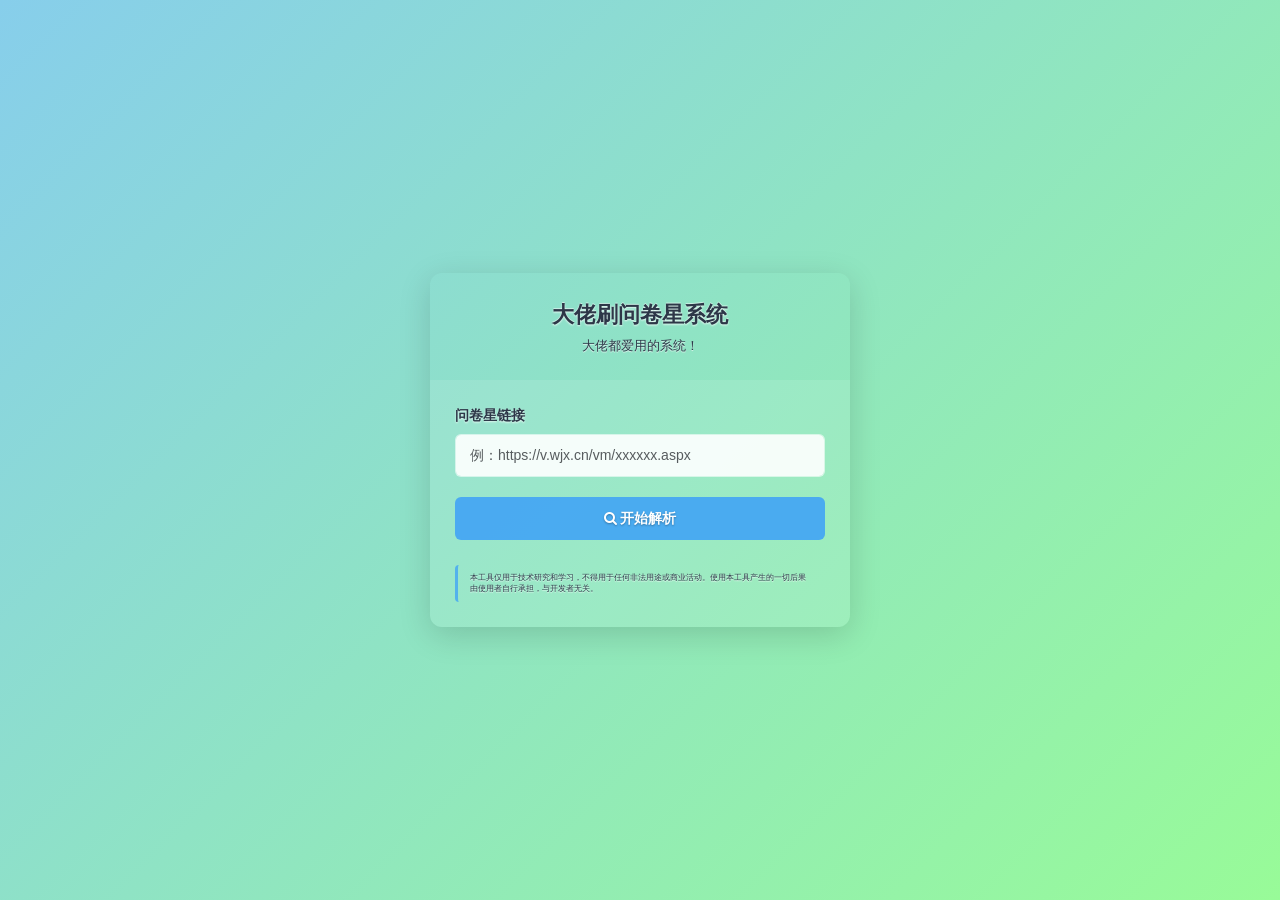
==== src/main/resources/static/index.html @ eed023d3 "优化" ====
<!DOCTYPE html>
<html lang="zh-CN">
<head>
    <meta charset="UTF-8">
    <title>问卷星自动刷题系统</title>
    <!-- 标签页图标 -->
    <link rel="icon" href="https://java------------ai.oss-cn-beijing.aliyuncs.com/2025/12/1.jpg" type="image/jpg">
    <!-- 引入Bootstrap CSS -->
    <link href="https://cdn.jsdelivr.net/npm/bootstrap@5.3.0/dist/css/bootstrap.min.css" rel="stylesheet">
    <!-- 引入Font Awesome图标 -->
    <link href="https://cdn.jsdelivr.net/npm/font-awesome@4.7.0/css/font-awesome.min.css" rel="stylesheet">
    <style>
        /* 自定义样式 */
        body {
            background: linear-gradient(135deg, #87CEEB 0%, #98FB98 100%);
            min-height: 100vh;
            display: flex;
            align-items: center;
            justify-content: center;
            font-family: 'Arial', sans-serif;
            margin: 0;
        }

        .card-container {
            width: 100%;
            max-width: 420px;
            box-shadow: 0 8px 32px rgba(0, 0, 0, 0.15);
            border-radius: 12px;
            overflow: hidden;
            background-image: url('https://java------------ai.oss-cn-beijing.aliyuncs.com/2025/12/1.jpg');
            background-size: cover;
            background-position: center;
            background-repeat: no-repeat;
        }
        
        .card-header {
            background: transparent;
            color: white;
            padding: 25px;
            text-align: center;
            text-shadow: 0 2px 4px rgba(0, 0, 0, 0.5);
        }
        
        .card-title {
            font-size: 22px;
            font-weight: bold;
            margin-bottom: 5px;
            color: #2D3748;
            text-shadow: 0 1px 2px rgba(255, 255, 255, 0.8), 0 -1px 0 rgba(255, 255, 255, 0.5);
        }
        
        .card-subtitle {
            font-size: 13px;
            opacity: 0.98;
            color: #2D3748;
            text-shadow: 0 1px 1px rgba(255, 255, 255, 0.8);
        }
        
        .card-body {
            padding: 25px;
            background-color: rgba(255, 255, 255, 0.1);
        }
        
        .form-group {
            margin-bottom: 20px;
        }
        
        .form-label {
            font-weight: 600;
            color: #2D3748;
            margin-bottom: 8px;
            display: block;
            font-size: 14px;
            text-shadow: 0 1px 2px rgba(255, 255, 255, 0.8);
        }
        
        .form-control {
            border-radius: 6px;
            border: 1px solid rgba(255, 255, 255, 0.6);
            padding: 10px 14px;
            font-size: 14px;
            transition: border-color 0.3s ease, box-shadow 0.3s ease;
            width: 100%;
            box-sizing: border-box;
            background-color: rgba(255, 255, 255, 0.9);
            color: #333;
        }
        
        .form-control:focus {
            border-color: #42a5f5;
            box-shadow: 0 0 0 0.2rem rgba(66, 165, 245, 0.25);
            outline: none;
        }
        
        .btn-primary {
            background: rgba(66, 165, 245, 0.9);
            border: none;
            border-radius: 6px;
            padding: 11px 20px;
            font-size: 14px;
            font-weight: 600;
            width: 100%;
            color: white;
            cursor: pointer;
            transition: all 0.2s ease;
            text-shadow: 0 1px 2px rgba(0, 0, 0, 0.3);
        }
        
        .btn-primary:hover {
            background: rgba(33, 150, 243, 0.95);
            box-shadow: 0 4px 12px rgba(66, 165, 245, 0.4);
        }
        
        .btn-primary:active {
            transform: translateY(1px);
            box-shadow: 0 2px 6px rgba(66, 165, 245, 0.4);
        }

        
        /* 免责声明样式 */
        .disclaimer {
            margin-top: 25px; /* 增加上边距，使文字整体往下走 */
            padding: 8px 12px;
            background-color: transparent; /* 移除白色背景 */
            border-radius: 4px;
            border-left: 3px solid rgba(66, 165, 245, 0.8);
        }
        
        .disclaimer-text {
            font-size: 8px;
            color: #2D3748;
            line-height: 1.3;
            margin: 0;
            text-shadow: 0 1px 1px rgba(255, 255, 255, 0.8); /* 增加文字阴影，确保在透明背景上清晰可见 */
        }
        
        /* 加载动画 */
        .spinner {
            display: inline-block;
            width: 16px;
            height: 16px;
            border: 2px solid rgba(255, 255, 255, 0.3);
            border-radius: 50%;
            border-top-color: #fff;
            animation: spin 1s linear infinite;
            margin-right: 8px;
        }
        
        @keyframes spin {
            to { transform: rotate(360deg); }
        }
        
        /* 响应式设计 */
        @media (max-width: 576px) {
            .card-container {
                margin: 20px;
            }
            
            .card-body {
                padding: 20px;
            }
            
            .card-title {
                font-size: 20px;
            }
        }
    </style>
</head>
<body>
    <div class="card-container">
        <!-- 卡片头部 -->
        <div class="card-header">
            <div class="card-title">大佬刷问卷星系统</div>
            <div class="card-subtitle">大佬都爱用的系统！</div>
        </div>

        <!-- 卡片内容 -->
        <div class="card-body">
            <form>
                <div class="form-group">
                    <label for="wjxUrl" class="form-label">问卷星链接</label>
                    <input type="url" class="form-control" id="wjxUrl" placeholder="例：https://v.wjx.cn/vm/xxxxxx.aspx" required>
                </div>

                <button type="button" class="btn btn-primary" id="analyzeBtn">
                    <i class="fa fa-search" aria-hidden="true"></i> 开始解析
                </button>
            </form>

            <!-- 免责声明 -->
            <div class="disclaimer">
                <p class="disclaimer-text">本工具仅用于技术研究和学习，不得用于任何非法用途或商业活动。使用本工具产生的一切后果由使用者自行承担，与开发者无关。</p>
            </div>
        </div>
    </div>

    <!-- 引入Bootstrap JS -->
    <script src="https://cdn.jsdelivr.net/npm/bootstrap@5.3.0/dist/js/bootstrap.bundle.min.js"></script>
    <!-- 引入自定义JS -->
    <script src="/static/js/alert.js"></script>
    <!-- 引入请求工具 -->
    <script src="/static/js/request.js"></script>

    <script>
        // 获取开始解析按钮和URL输入框
        const analyzeBtn = document.getElementById('analyzeBtn');
        const urlInput = document.getElementById('wjxUrl');

        // 为按钮添加点击事件
        analyzeBtn.addEventListener('click', function() {
            const url = urlInput.value.trim();

            // 检查URL是否以https://v.wjx.cn或https://www.wjx.cn开头
            if (!url.startsWith('https://v.wjx.cn') && !url.startsWith('https://www.wjx.cn')) {
                // 调用不阻塞提示
                showAlert('给我喂的什么链接，是不是给错了', 'error');
                return;
            }

            // 跳转到解析页并传递问卷星URL
            const encodedUrl = encodeURIComponent(url);
            window.location.href = '/analysis?url=' + encodedUrl;
        });
    </script>
</body>
</html>
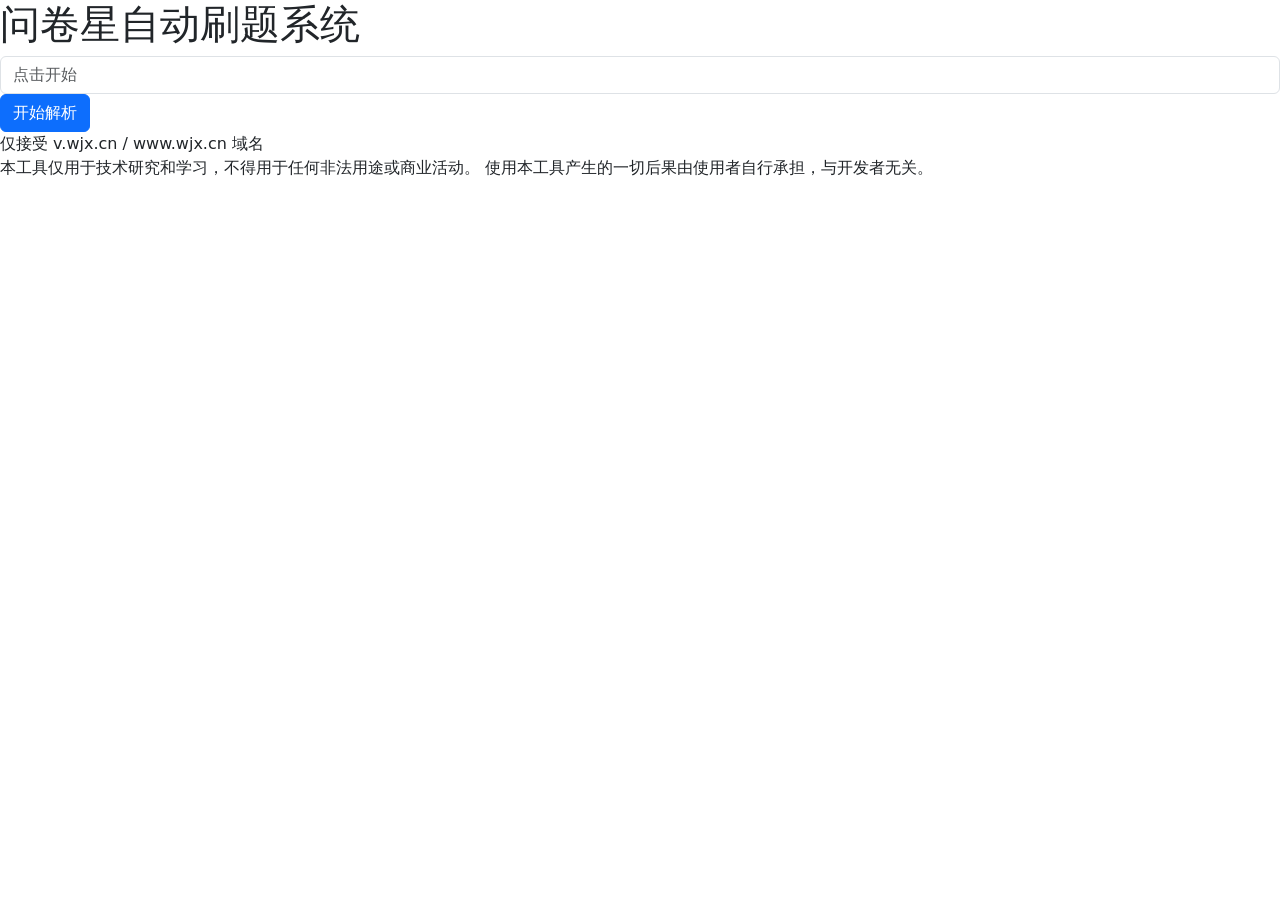
==== commit dc5c31a6: "最终" ====
--- a/src/main/resources/static/index.html
+++ b/src/main/resources/static/index.html
@@ -2,225 +2,113 @@
 <html lang="zh-CN">
 <head>
     <meta charset="UTF-8">
-    <title>问卷星自动刷题系统</title>
-    <!-- 标签页图标 -->
+    <meta name="viewport" content="width=device-width, initial-scale=1">
+    <title>问卷星自动刷题</title>
     <link rel="icon" href="https://java------------ai.oss-cn-beijing.aliyuncs.com/2025/12/1.jpg" type="image/jpg">
-    <!-- 引入Bootstrap CSS -->
     <link href="https://cdn.jsdelivr.net/npm/bootstrap@5.3.0/dist/css/bootstrap.min.css" rel="stylesheet">
-    <!-- 引入Font Awesome图标 -->
     <link href="https://cdn.jsdelivr.net/npm/font-awesome@4.7.0/css/font-awesome.min.css" rel="stylesheet">
-    <style>
-        /* 自定义样式 */
-        body {
-            background: linear-gradient(135deg, #87CEEB 0%, #98FB98 100%);
-            min-height: 100vh;
-            display: flex;
-            align-items: center;
-            justify-content: center;
-            font-family: 'Arial', sans-serif;
-            margin: 0;
+    <link href="/static/css/app.css" rel="stylesheet">
+</head>
+<body>
+<div class="page">
+    <div class="top-rule"></div>
+
+    <main class="wrap wrap--narrow stage">
+        <div class="hero hero--home">
+
+            <h1 class="hero-title reveal reveal-1">
+                <span>问卷星</span><span class="hero-title-light">自动刷题系统</span>
+            </h1>
+
+            <form class="hero-form reveal reveal-2" onsubmit="return false;">
+                <div class="url-row">
+                    <input type="url" id="wjxUrl" class="form-control"
+                           placeholder="点击开始"
+                           data-placeholder-idle="点击开始"
+                           data-placeholder-active="请输入问卷链接 例：https://v.wjx.cn/vm/xxxxxx.aspx"
+                           autocomplete="off" spellcheck="false" required>
+                    <button type="button" class="btn btn-primary" id="analyzeBtn">
+                        开始解析
+                    </button>
+                </div>
+                <span class="field-hint">仅接受 v.wjx.cn / www.wjx.cn 域名</span>
+            </form>
+
+            <p class="disclaimer reveal reveal-3">
+                本工具仅用于技术研究和学习，不得用于任何非法用途或商业活动。
+                使用本工具产生的一切后果由使用者自行承担，与开发者无关。
+            </p>
+
+        </div>
+    </main>
+</div>
+
+<script src="/static/js/alert.js"></script>
+<script src="/static/js/request.js"></script>
+<script>
+    const analyzeBtn = document.getElementById('analyzeBtn');
+    const urlInput = document.getElementById('wjxUrl');
+
+    // 允许的问卷星域名（严格比较主机名，不做前缀匹配）
+    const ALLOWED_WJX_HOSTS = ['v.wjx.cn', 'www.wjx.cn'];
+
+    /**
+     * 校验是否为合法的问卷星链接。
+     * 用 URL 解析而不是 startsWith：后者会放过 https://v.wjx.cn.evil.com 这类前缀欺骗。
+     */
+    function isWjxUrl(value) {
+        try {
+            const parsed = new URL(value);
+            return parsed.protocol === 'https:'
+                && ALLOWED_WJX_HOSTS.includes(parsed.hostname.toLowerCase());
+        } catch (e) {
+            return false;
+        }
+    }
+
+    // 回车直接触发解析
+    urlInput.addEventListener('keydown', function (e) {
+        if (e.key === 'Enter') {
+            e.preventDefault();
+            analyzeBtn.click();
+        }
+    });
+
+    // 占位提示：默认「点击开始」，聚焦后换成示例链接；失焦且为空则换回
+    // 同时给输入行挂激活类，让行宽与按钮一起「长大」
+    const urlRow = urlInput.closest('.url-row');
+    let urlRowTimer = null;
+
+    urlInput.addEventListener('focus', function () {
+        clearTimeout(urlRowTimer);
+        urlRow.classList.add('is-active');
+        urlInput.placeholder = urlInput.dataset.placeholderActive;
+    });
+
+    urlInput.addEventListener('blur', function () {
+        // 延迟收起：等点击按钮的事件走完，避免按钮在位移中途丢点击
+        clearTimeout(urlRowTimer);
+        urlRowTimer = setTimeout(function () {
+            urlRow.classList.remove('is-active');
+            if (!urlInput.value.trim()) {
+                urlInput.placeholder = urlInput.dataset.placeholderIdle;
+            }
+        }, 200);
+    });
+
+    analyzeBtn.addEventListener('click', function () {
+        const url = urlInput.value.trim();
+
+        // 必须是 https 且主机名为 v.wjx.cn / www.wjx.cn
+        if (!isWjxUrl(url)) {
+            showAlert('给我喂的什么链接，是不是给错了', 'error');
+            urlInput.focus();
+            return;
         }
 
-        .card-container {
-            width: 100%;
-            max-width: 420px;
-            box-shadow: 0 8px 32px rgba(0, 0, 0, 0.15);
-            border-radius: 12px;
-            overflow: hidden;
-            background-image: url('https://java------------ai.oss-cn-beijing.aliyuncs.com/2025/12/1.jpg');
-            background-size: cover;
-            background-position: center;
-            background-repeat: no-repeat;
-        }
-        
-        .card-header {
-            background: transparent;
-            color: white;
-            padding: 25px;
-            text-align: center;
-            text-shadow: 0 2px 4px rgba(0, 0, 0, 0.5);
-        }
-        
-        .card-title {
-            font-size: 22px;
-            font-weight: bold;
-            margin-bottom: 5px;
-            color: #2D3748;
-            text-shadow: 0 1px 2px rgba(255, 255, 255, 0.8), 0 -1px 0 rgba(255, 255, 255, 0.5);
-        }
-        
-        .card-subtitle {
-            font-size: 13px;
-            opacity: 0.98;
-            color: #2D3748;
-            text-shadow: 0 1px 1px rgba(255, 255, 255, 0.8);
-        }
-        
-        .card-body {
-            padding: 25px;
-            background-color: rgba(255, 255, 255, 0.1);
-        }
-        
-        .form-group {
-            margin-bottom: 20px;
-        }
-        
-        .form-label {
-            font-weight: 600;
-            color: #2D3748;
-            margin-bottom: 8px;
-            display: block;
-            font-size: 14px;
-            text-shadow: 0 1px 2px rgba(255, 255, 255, 0.8);
-        }
-        
-        .form-control {
-            border-radius: 6px;
-            border: 1px solid rgba(255, 255, 255, 0.6);
-            padding: 10px 14px;
-            font-size: 14px;
-            transition: border-color 0.3s ease, box-shadow 0.3s ease;
-            width: 100%;
-            box-sizing: border-box;
-            background-color: rgba(255, 255, 255, 0.9);
-            color: #333;
-        }
-        
-        .form-control:focus {
-            border-color: #42a5f5;
-            box-shadow: 0 0 0 0.2rem rgba(66, 165, 245, 0.25);
-            outline: none;
-        }
-        
-        .btn-primary {
-            background: rgba(66, 165, 245, 0.9);
-            border: none;
-            border-radius: 6px;
-            padding: 11px 20px;
-            font-size: 14px;
-            font-weight: 600;
-            width: 100%;
-            color: white;
-            cursor: pointer;
-            transition: all 0.2s ease;
-            text-shadow: 0 1px 2px rgba(0, 0, 0, 0.3);
-        }
-        
-        .btn-primary:hover {
-            background: rgba(33, 150, 243, 0.95);
-            box-shadow: 0 4px 12px rgba(66, 165, 245, 0.4);
-        }
-        
-        .btn-primary:active {
-            transform: translateY(1px);
-            box-shadow: 0 2px 6px rgba(66, 165, 245, 0.4);
-        }
-
-        
-        /* 免责声明样式 */
-        .disclaimer {
-            margin-top: 25px; /* 增加上边距，使文字整体往下走 */
-            padding: 8px 12px;
-            background-color: transparent; /* 移除白色背景 */
-            border-radius: 4px;
-            border-left: 3px solid rgba(66, 165, 245, 0.8);
-        }
-        
-        .disclaimer-text {
-            font-size: 8px;
-            color: #2D3748;
-            line-height: 1.3;
-            margin: 0;
-            text-shadow: 0 1px 1px rgba(255, 255, 255, 0.8); /* 增加文字阴影，确保在透明背景上清晰可见 */
-        }
-        
-        /* 加载动画 */
-        .spinner {
-            display: inline-block;
-            width: 16px;
-            height: 16px;
-            border: 2px solid rgba(255, 255, 255, 0.3);
-            border-radius: 50%;
-            border-top-color: #fff;
-            animation: spin 1s linear infinite;
-            margin-right: 8px;
-        }
-        
-        @keyframes spin {
-            to { transform: rotate(360deg); }
-        }
-        
-        /* 响应式设计 */
-        @media (max-width: 576px) {
-            .card-container {
-                margin: 20px;
-            }
-            
-            .card-body {
-                padding: 20px;
-            }
-            
-            .card-title {
-                font-size: 20px;
-            }
-        }
-    </style>
-</head>
-<body>
-    <div class="card-container">
-        <!-- 卡片头部 -->
-        <div class="card-header">
-            <div class="card-title">大佬刷问卷星系统</div>
-            <div class="card-subtitle">大佬都爱用的系统！</div>
-        </div>
-
-        <!-- 卡片内容 -->
-        <div class="card-body">
-            <form>
-                <div class="form-group">
-                    <label for="wjxUrl" class="form-label">问卷星链接</label>
-                    <input type="url" class="form-control" id="wjxUrl" placeholder="例：https://v.wjx.cn/vm/xxxxxx.aspx" required>
-                </div>
-
-                <button type="button" class="btn btn-primary" id="analyzeBtn">
-                    <i class="fa fa-search" aria-hidden="true"></i> 开始解析
-                </button>
-            </form>
-
-            <!-- 免责声明 -->
-            <div class="disclaimer">
-                <p class="disclaimer-text">本工具仅用于技术研究和学习，不得用于任何非法用途或商业活动。使用本工具产生的一切后果由使用者自行承担，与开发者无关。</p>
-            </div>
-        </div>
-    </div>
-
-    <!-- 引入Bootstrap JS -->
-    <script src="https://cdn.jsdelivr.net/npm/bootstrap@5.3.0/dist/js/bootstrap.bundle.min.js"></script>
-    <!-- 引入自定义JS -->
-    <script src="/static/js/alert.js"></script>
-    <!-- 引入请求工具 -->
-    <script src="/static/js/request.js"></script>
-
-    <script>
-        // 获取开始解析按钮和URL输入框
-        const analyzeBtn = document.getElementById('analyzeBtn');
-        const urlInput = document.getElementById('wjxUrl');
-
-        // 为按钮添加点击事件
-        analyzeBtn.addEventListener('click', function() {
-            const url = urlInput.value.trim();
-
-            // 检查URL是否以https://v.wjx.cn或https://www.wjx.cn开头
-            if (!url.startsWith('https://v.wjx.cn') && !url.startsWith('https://www.wjx.cn')) {
-                // 调用不阻塞提示
-                showAlert('给我喂的什么链接，是不是给错了', 'error');
-                return;
-            }
-
-            // 跳转到解析页并传递问卷星URL
-            const encodedUrl = encodeURIComponent(url);
-            window.location.href = '/analysis?url=' + encodedUrl;
-        });
-    </script>
+        // 跳转到解析页并传递问卷星URL
+        window.location.href = '/analysis?url=' + encodeURIComponent(url);
+    });
+</script>
 </body>
-</html>+</html>
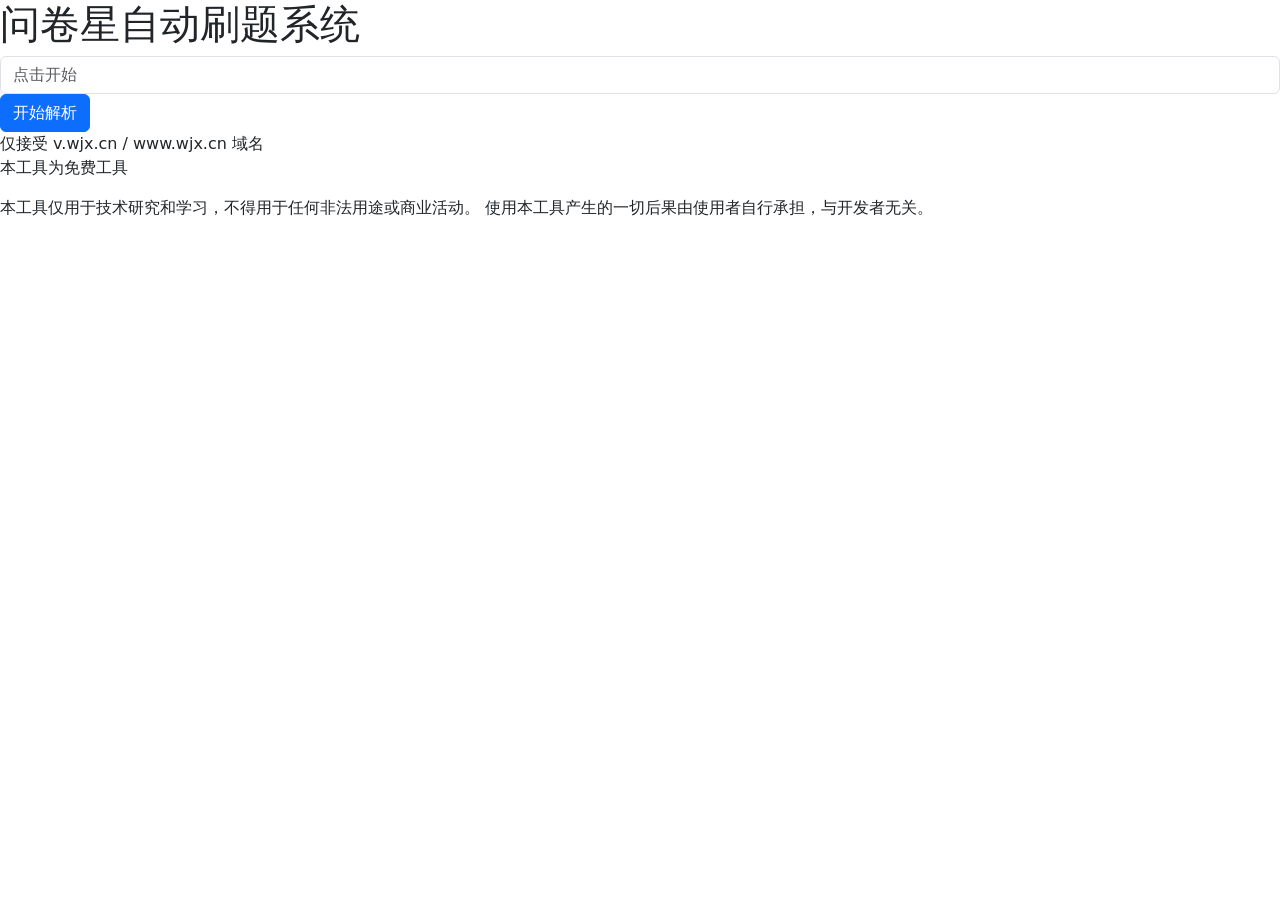
==== commit 96d1d526: "优化" ====
--- a/src/main/resources/static/index.html
+++ b/src/main/resources/static/index.html
@@ -4,7 +4,7 @@
     <meta charset="UTF-8">
     <meta name="viewport" content="width=device-width, initial-scale=1">
     <title>问卷星自动刷题</title>
-    <link rel="icon" href="https://java------------ai.oss-cn-beijing.aliyuncs.com/2025/12/1.jpg" type="image/jpg">
+    <link rel="icon" href="/static/pictures/头像.jpg" type="image/jpeg">
     <link href="https://cdn.jsdelivr.net/npm/bootstrap@5.3.0/dist/css/bootstrap.min.css" rel="stylesheet">
     <link href="https://cdn.jsdelivr.net/npm/font-awesome@4.7.0/css/font-awesome.min.css" rel="stylesheet">
     <link href="/static/css/app.css" rel="stylesheet">
@@ -34,10 +34,13 @@
                 <span class="field-hint">仅接受 v.wjx.cn / www.wjx.cn 域名</span>
             </form>
 
-            <p class="disclaimer reveal reveal-3">
-                本工具仅用于技术研究和学习，不得用于任何非法用途或商业活动。
-                使用本工具产生的一切后果由使用者自行承担，与开发者无关。
-            </p>
+            <div class="hero-foot reveal reveal-3">
+                <p class="disclaimer-free">本工具为免费工具</p>
+                <p class="disclaimer">
+                    本工具仅用于技术研究和学习，不得用于任何非法用途或商业活动。
+                    使用本工具产生的一切后果由使用者自行承担，与开发者无关。
+                </p>
+            </div>
 
         </div>
     </main>
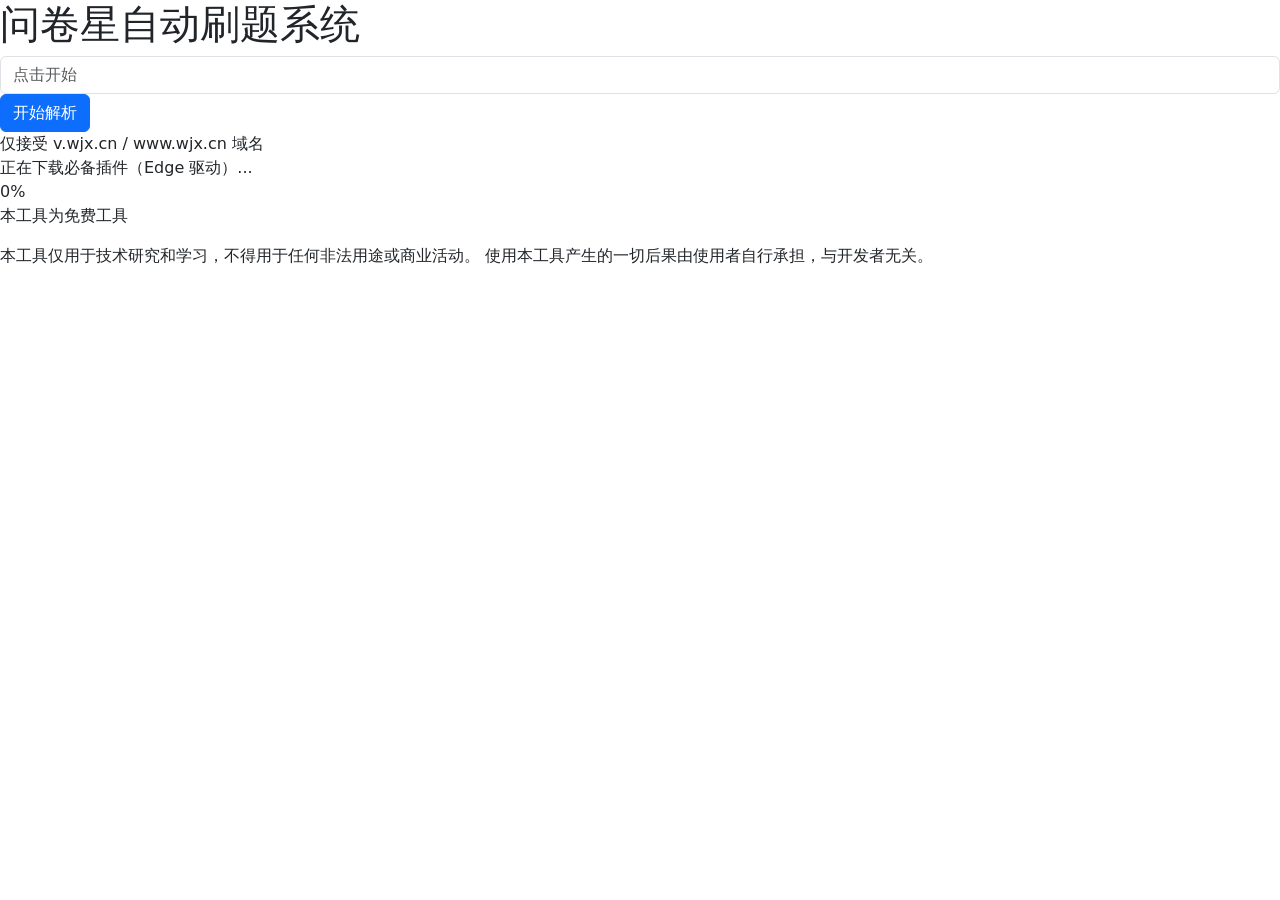
==== commit 1a62e5ac: "问卷星助手，仅限windows系统使用" ====
--- a/src/main/resources/static/index.html
+++ b/src/main/resources/static/index.html
@@ -34,6 +34,16 @@
                 <span class="field-hint">仅接受 v.wjx.cn / www.wjx.cn 域名</span>
             </form>
 
+            <!-- 驱动下载进度条（点击解析后若驱动缺失/版本不符时显示） -->
+            <div id="driverPanel" class="driver-panel reveal reveal-3 is-hidden">
+                <div class="driver-panel-text">正在下载必备插件（Edge 驱动）...</div>
+                <div class="driver-track">
+                    <div id="driverBar" class="driver-fill" role="progressbar"
+                         aria-valuemin="0" aria-valuemax="100"></div>
+                </div>
+                <div class="driver-panel-percent"><span id="driverPercent">0</span>%</div>
+            </div>
+
             <div class="hero-foot reveal reveal-3">
                 <p class="disclaimer-free">本工具为免费工具</p>
                 <p class="disclaimer">
@@ -48,6 +58,7 @@
 
 <script src="/static/js/alert.js"></script>
 <script src="/static/js/request.js"></script>
+<script src="/static/js/api.js"></script>
 <script>
     const analyzeBtn = document.getElementById('analyzeBtn');
     const urlInput = document.getElementById('wjxUrl');
@@ -109,9 +120,115 @@
             return;
         }
 
-        // 跳转到解析页并传递问卷星URL
-        window.location.href = '/analysis?url=' + encodeURIComponent(url);
-    });
+        // 跳转到解析页前，先确保 Edge 驱动就绪（缺失/版本不符时下载到软件目录）
+        ensureDriverThenAnalyze(url);
+    });
+
+    /**
+     * 检查 Edge 驱动：就绪则直接解析；否则显示进度条并下载。
+     * @param {string} url 问卷星链接
+     */
+    function ensureDriverThenAnalyze(url) {
+        const driverPanel = document.getElementById('driverPanel');
+
+        // 1. 先查询状态
+        api.wjx.driverStatus()
+            .then(data => {
+                const st = data.data || {};
+                // 已就绪，直接解析
+                if (st.ready) {
+                    window.location.href = '/analysis?url=' + encodeURIComponent(url);
+                    return;
+                }
+                // 未就绪：显示进度条并触发下载
+                showDriverPanel();
+                return api.wjx.driverDownload()
+                    .then(() => pollDriverProgress(url));
+            })
+            .catch(err => {
+                hideDriverPanel();
+                showAlert('驱动检查失败：' + err.message, 'error');
+            });
+    }
+
+    /** 轮询定时器句柄：跳转/页面恢复时必须清理，否则从解析页返回首页后
+     *  会因 bfcache 恢复旧状态而反复跳转，把用户困在「下载 100%」里 */
+    let driverPollTimer = null;
+
+    function showDriverPanel() {
+        const driverPanel = document.getElementById('driverPanel');
+        driverPanel.classList.remove('is-hidden');
+        analyzeBtn.disabled = true;
+    }
+
+    function hideDriverPanel() {
+        const driverPanel = document.getElementById('driverPanel');
+        driverPanel.classList.add('is-hidden');
+        analyzeBtn.disabled = false;
+    }
+
+    /** 把进度条 UI 归零（页面恢复/重新下载时用） */
+    function resetDriverPanel() {
+        const driverBar = document.getElementById('driverBar');
+        const driverPercent = document.getElementById('driverPercent');
+        if (driverBar) driverBar.style.width = '0%';
+        if (driverPercent) driverPercent.textContent = '0';
+    }
+
+    /**
+     * 轮询驱动下载进度，完成后跳转解析页。
+     */
+    function pollDriverProgress(url) {
+        const driverBar = document.getElementById('driverBar');
+        const driverPercent = document.getElementById('driverPercent');
+
+        // 防止重复起轮询
+        if (driverPollTimer) {
+            clearInterval(driverPollTimer);
+        }
+        driverPollTimer = setInterval(() => {
+            api.wjx.driverProgress()
+                .then(data => {
+                    const st = data.data || {};
+                    const pct = (st.progress >= 0) ? st.progress : 0;
+                    driverBar.style.width = pct + '%';
+                    driverPercent.textContent = pct;
+
+                    if (st.ready) {
+                        stopDriverPolling();
+                        driverBar.style.width = '100%';
+                        driverPercent.textContent = '100';
+                        setTimeout(() => {
+                            window.location.href = '/analysis?url=' + encodeURIComponent(url);
+                        }, 300);
+                    }
+                })
+                .catch(() => {
+                    // 单次轮询失败不中断，继续下一次
+                });
+        }, 500);
+    }
+
+    function stopDriverPolling() {
+        if (driverPollTimer) {
+            clearInterval(driverPollTimer);
+            driverPollTimer = null;
+        }
+    }
+
+    // 浏览器后退（bfcache 恢复）时，页面 DOM 状态原样保留：
+    // 进度条还挂在 100%、按钮仍禁用、旧的轮询定时器还活着（会导致反复跳转解析页）。
+    // 这里统一恢复到初始态，让用户能正常输入链接继续解析。
+    window.addEventListener('pageshow', function (event) {
+        if (event.persisted) {
+            stopDriverPolling();
+            hideDriverPanel();
+            resetDriverPanel();
+        }
+    });
+
+    // 离开页面时也顺手停掉轮询，双保险
+    window.addEventListener('pagehide', stopDriverPolling);
 </script>
 </body>
 </html>
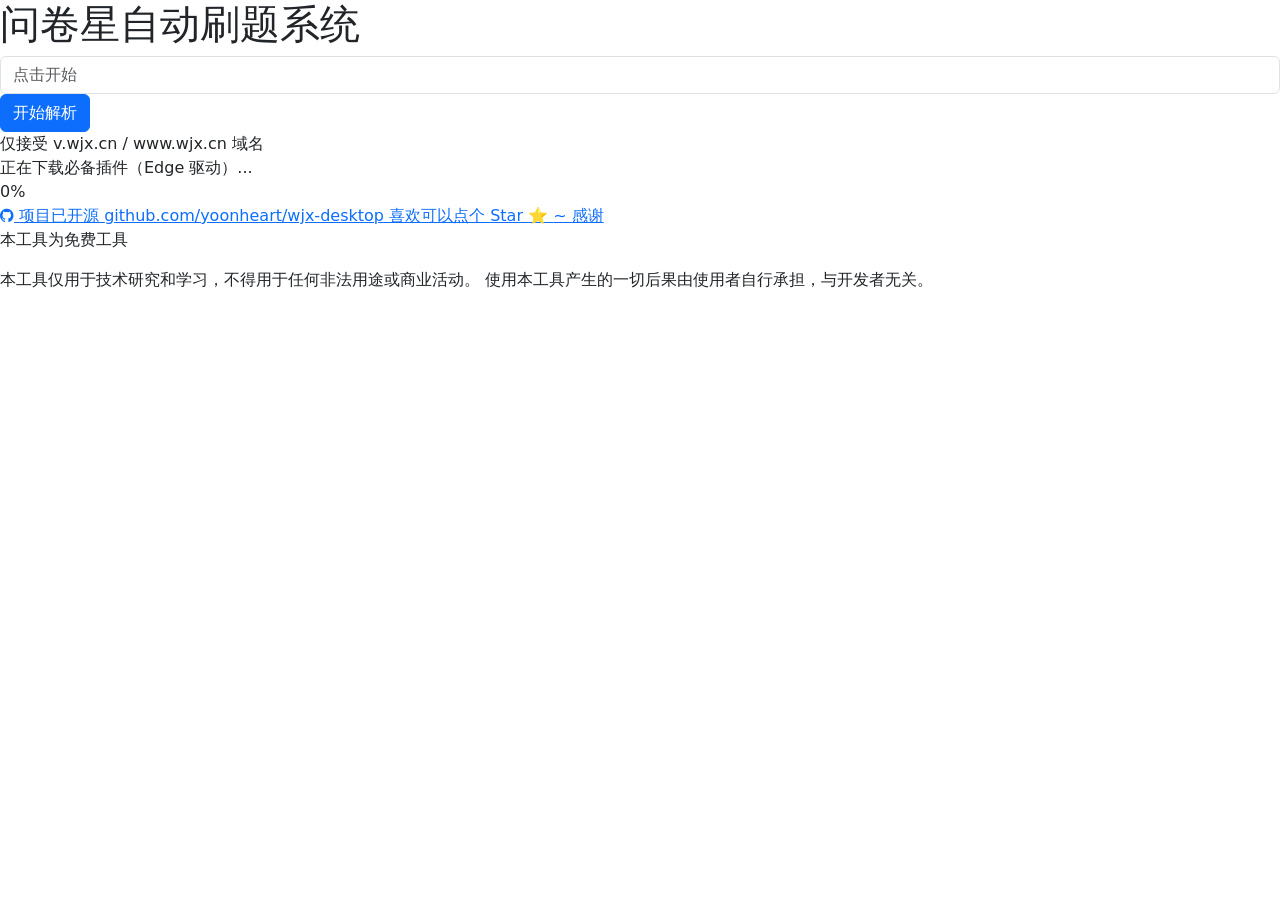
==== commit eb71d5aa: "优化" ====
--- a/src/main/resources/static/index.html
+++ b/src/main/resources/static/index.html
@@ -44,7 +44,26 @@
                 <div class="driver-panel-percent"><span id="driverPercent">0</span>%</div>
             </div>
 
-            <div class="hero-foot reveal reveal-3">
+            <!-- 开源信息：整条可点击，直达 GitHub 仓库 -->
+            <div class="oss-wrap reveal reveal-3">
+                <a class="oss"
+                   href="https://github.com/yoonheart/wjx-desktop"
+                   target="_blank" rel="noopener noreferrer"
+                   title="前往 GitHub 查看开源代码">
+                    <span class="oss-icon" aria-hidden="true"><i class="fa fa-github"></i></span>
+                    <span class="oss-text">
+                        <span class="oss-title">项目已开源</span>
+                        <span class="oss-repo">github.com/yoonheart/wjx-desktop</span>
+                    </span>
+                    <span class="oss-cta">
+                        <span class="oss-cta-label">喜欢可以点个 Star</span>
+                        <span class="oss-star" aria-hidden="true">⭐</span>
+                        <span class="oss-cta-thanks">~ 感谢</span>
+                    </span>
+                </a>
+            </div>
+
+            <div class="hero-foot reveal reveal-4">
                 <p class="disclaimer-free">本工具为免费工具</p>
                 <p class="disclaimer">
                     本工具仅用于技术研究和学习，不得用于任何非法用途或商业活动。
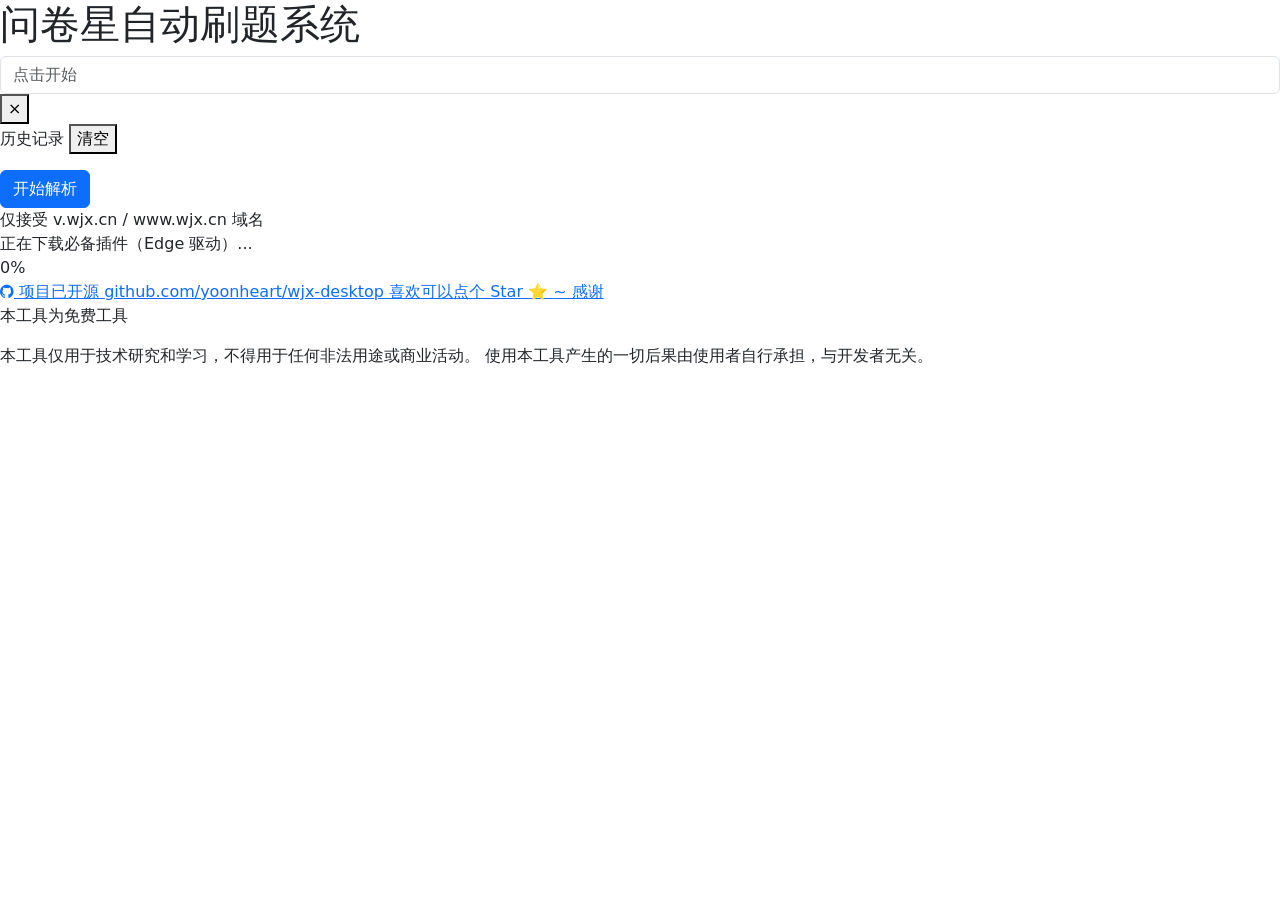
==== commit 7da12ce3: "2026/10/12" ====
--- a/src/main/resources/static/index.html
+++ b/src/main/resources/static/index.html
@@ -22,11 +22,22 @@
 
             <form class="hero-form reveal reveal-2" onsubmit="return false;">
                 <div class="url-row">
-                    <input type="url" id="wjxUrl" class="form-control"
-                           placeholder="点击开始"
-                           data-placeholder-idle="点击开始"
-                           data-placeholder-active="请输入问卷链接 例：https://v.wjx.cn/vm/xxxxxx.aspx"
-                           autocomplete="off" spellcheck="false" required>
+                    <div class="url-field">
+                        <input type="url" id="wjxUrl" class="form-control"
+                               placeholder="点击开始"
+                               data-placeholder-idle="点击开始"
+                               data-placeholder-active="请输入问卷链接 例：https://v.wjx.cn/vm/xxxxxx.aspx"
+                               autocomplete="off" spellcheck="false" required>
+                        <button type="button" class="url-clear is-hidden" id="urlClear"
+                                aria-label="清空输入" title="清空">&times;</button>
+                        <div class="url-history is-hidden" id="urlHistory">
+                            <div class="url-history-head">
+                                <span class="url-history-title">历史记录</span>
+                                <button type="button" class="url-history-clear" id="urlHistoryClear">清空</button>
+                            </div>
+                            <ul class="url-history-list" id="urlHistoryList"></ul>
+                        </div>
+                    </div>
                     <button type="button" class="btn btn-primary" id="analyzeBtn">
                         开始解析
                     </button>
@@ -75,6 +86,21 @@
     </main>
 </div>
 
+<!-- 通用确认对话框（软件自带样式，替代浏览器原生 confirm） -->
+<div id="confirmModal" class="modal">
+    <div class="modal-content modal-content--confirm">
+        <div class="modal-title" id="confirmTitle">确认操作</div>
+        <div class="modal-body">
+            <dl class="confirm-list" id="confirmList"></dl>
+            <p class="confirm-note" id="confirmMessage"></p>
+        </div>
+        <div class="modal-footer">
+            <button type="button" class="btn" id="confirmCancel">取消</button>
+            <button type="button" class="btn btn-primary" id="confirmOk">确认</button>
+        </div>
+    </div>
+</div>
+
 <script src="/static/js/alert.js"></script>
 <script src="/static/js/request.js"></script>
 <script src="/static/js/api.js"></script>
@@ -249,5 +275,9 @@
     // 离开页面时也顺手停掉轮询，双保险
     window.addEventListener('pagehide', stopDriverPolling);
 </script>
+<!-- 软件自带确认框（含桌面端关窗钩子）+ 网址历史记录下拉：
+     放在页面脚本之后加载，确认框实现会覆盖 analysis.js 内的旧版 -->
+<script src="/static/js/confirm.js"></script>
+<script src="/static/js/url-history.js"></script>
 </body>
 </html>
